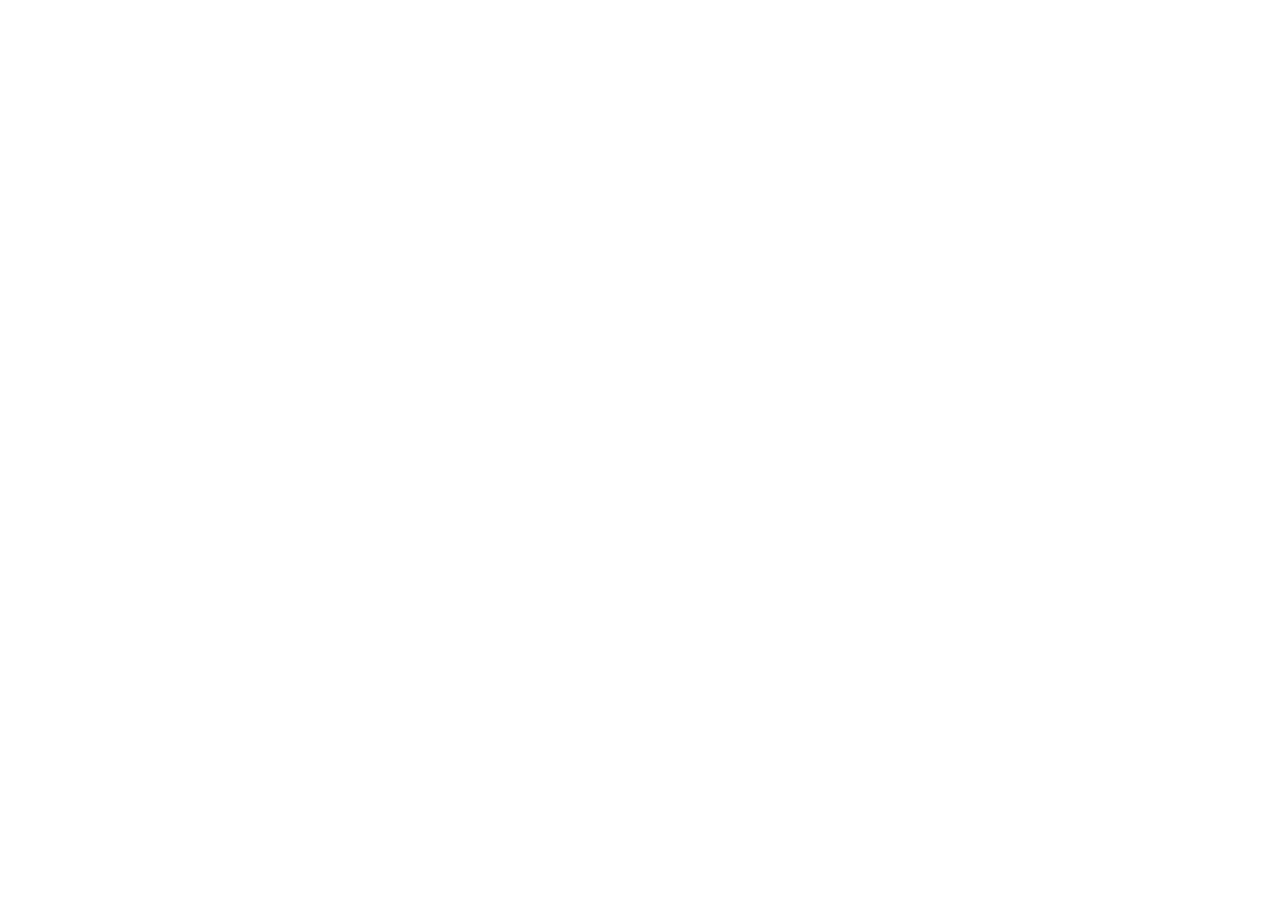
==== love/love.html @ becfefc3 "." ====
<!DOCTYPE html>
<html lang="en">
<head>
    <meta charset="UTF-8">
    
    <title>Document</title>
</head>
<body>
    <link rel="manifest" href="/love/manifest.json">
<meta name="theme-color" content="#ff6b81">
</body>
</html>
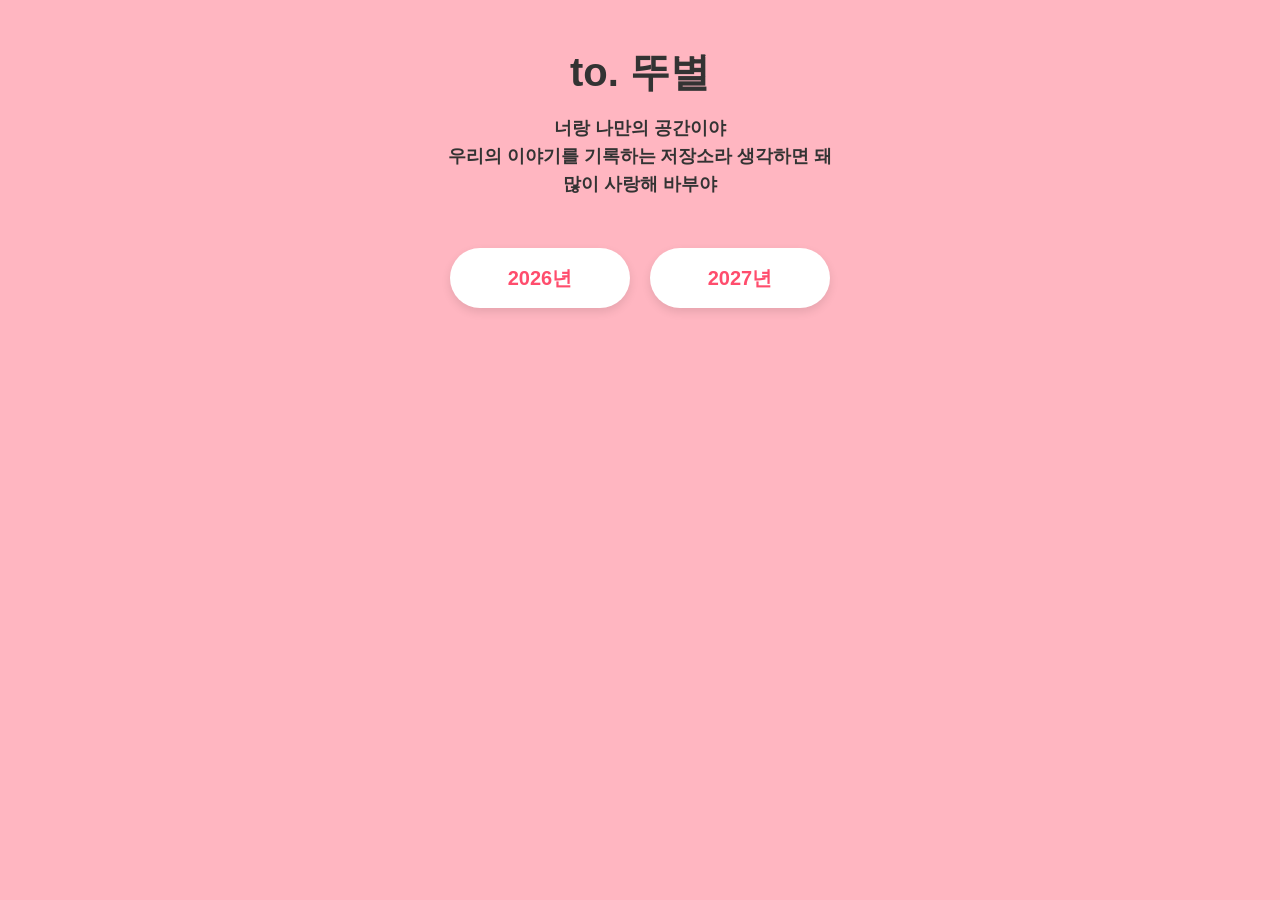
==== commit 4cc3265b: "love 기록 추가" ====
--- a/love/love.html
+++ b/love/love.html
@@ -1,12 +1,45 @@
 <!DOCTYPE html>
 <html lang="en">
+
 <head>
     <meta charset="UTF-8">
-    
-    <title>Document</title>
+
+    <title>to.뚜별</title>
+    <link rel="stylesheet" href="../css/love.css">
 </head>
+
 <body>
-    <link rel="manifest" href="/love/manifest.json">
-<meta name="theme-color" content="#ff6b81">
+    <div class="love-h1">
+        <h1>to. 뚜별</h1>
+        <p>너랑 나만의 공간이야<br>
+            우리의 이야기를 기록하는 저장소라 생각하면 돼<br>
+            많이 사랑해 바부야</p>
+    </div>
+    <div class="love-y">
+        <ul>
+            <li>
+                <div class="y2026" id="y2026">2026년</div>
+            </li>
+            <li>
+                <div class="y2027" id="y2027">2027년</div>
+            </li>
+        </ul>
+    </div>
+    <div class="live-m"></div>
+
+    <div id="love-modal" class="modal">
+        <div class="modal-content">
+            <span class="close-btn">&times;</span>
+            <div class="modal-body">
+                <div class="modal-left">
+                    <h2 id="modal-date"></h2>
+                    <div id="modal-text"></div>
+                </div>
+                <div class="modal-right" id="modal-photos"></div>
+            </div>
+        </div>
+    </div>
 </body>
+<script src="../js/love.js"></script>
+
 </html>
--- a/css/love.css
+++ b/css/love.css
@@ -0,0 +1,240 @@
+@charset "UTF-8";
+
+/* 기본 초기화 */
+* {
+    margin: 0;
+    padding: 0;
+    box-sizing: border-box;
+}
+
+a{ text-decoration: none; color: #333;}
+li{ list-style-type: none;}
+
+body {
+    font-family: "Pretendard", "Apple SD Gothic Neo", "굴림", Sans-serif; /* 폰트 가독성 상향 */
+    line-height: 1.6;
+    background-color: #FFB6C1;
+    color: #333;
+}
+
+/* 제목 영역 */
+.love-h1 {
+    width: 100%; 
+    height: auto; /* 높이 고정보다는 내용에 맞게 */
+    padding: 40px 20px;
+    text-align: center;
+}
+
+.love-h1 h1 {
+    font-size: 2.5rem;
+    margin-bottom: 10px;
+    border: none;
+}
+
+.love-h1 p {
+    font-size: 1.1rem;
+    font-weight: bold;
+}
+
+/* 년도 선택 버튼 */
+.love-y {
+    width: 100%;
+    margin-bottom: 30px;
+}
+
+.love-y ul {
+    display: flex;
+    justify-content: center; /* 버튼 가운데 정렬 */
+}
+
+.y2026, .y2027 {
+    width: 180px; height: 60px; /* 높이 살짝 조정 */
+    text-align: center;
+    line-height: 60px;
+    background-color: #fff; /* 핑크 배경에 aqua보다는 흰색이 감성적이에요 */
+    color: #ff4d6d;
+    font-weight: bold;
+    font-size: 20px;
+    border: none;
+    margin: 10px;
+    border-radius: 30px; /* 둥글게 */
+    box-shadow: 0 4px 10px rgba(0,0,0,0.1);
+    cursor: pointer;
+    transition: 0.3s;
+}
+
+.y2026:hover, .y2027:hover {
+    background-color: #ff4d6d;
+    color: white;
+}
+
+/* 기록 영역 초기 상태 */
+.live-m {
+    display: none; /* JS에서 클릭 시 나타남 */
+    max-width: 1200px;
+    margin: 0 auto;
+}
+
+/* 월 섹션 */
+.month-section {
+    margin-bottom: 50px;
+    padding: 0 20px;
+}
+
+.month-title {
+    font-size: 1.5rem;
+    font-weight: bold;
+    color: #ff4d6d;
+    margin-bottom: 20px;
+    border-left: 5px solid #ff4d6d; /* 포인트 강조 */
+    padding-left: 15px;
+}
+
+/* 가로 스크롤 래퍼 */
+.day-wrapper {
+    display: flex;           
+    overflow-x: auto;        
+    gap: 20px;            
+    padding-bottom: 20px;    
+    scroll-snap-type: x mandatory; 
+    scrollbar-width: none; /* Firefox */
+}
+
+.day-wrapper::-webkit-scrollbar {
+    display: none; /* Chrome, Safari */
+}
+
+/* [핵심] 데이 카드 */
+.day-card {
+    flex: 0 0 250px; /* 카드 너비 */
+    height: 350px; /* 카드 높이 */
+    background: #000; /* 사진 불투명도를 위한 검정 배경 */
+    border-radius: 20px;
+    box-shadow: 0 8px 20px rgba(0,0,0,0.15);
+    position: relative;
+    overflow: hidden;
+    cursor: pointer;
+    transition: transform 0.3s;
+}
+
+.day-card:hover {
+    transform: translateY(-10px);
+}
+
+/* 사진 프레임 및 이미지 */
+.photo-frame {
+    width: 100%;
+    height: 100%;
+    position: relative;
+}
+
+.photo-frame img {
+    width: 100%;
+    height: 100%;
+    object-fit: cover;
+    opacity: 0.5; /* 기본 불투명도 */
+    filter: blur(1.5px); /* 기본 블러 */
+    transition: all 0.5s ease;
+}
+
+.day-card:hover .photo-frame img {
+    opacity: 1; /* 호버 시 선명하게 */
+    filter: blur(0px);
+    transform: scale(1.1); /* 살짝 확대 */
+}
+
+/* [핵심] 사진 위 중앙 글씨 */
+.photo-text { 
+    position: absolute; 
+    top: 50%; 
+    left: 50%; 
+    transform: translate(-50%, -50%); 
+    width: 90%;
+    text-align: center; 
+    color: white; 
+    z-index: 2;
+    pointer-events: none; /* 카드 클릭 이벤트를 방해하지 않음 */
+}
+
+.card-date-title { 
+    display: block; 
+    font-weight: bold; 
+    font-size: 1.4rem; 
+    margin-bottom: 10px;
+    text-shadow: 2px 2px 10px rgba(0,0,0,0.7); /* 글씨 그림자로 가독성 확보 */
+}
+
+.photo-text p { 
+    font-size: 1rem; 
+    opacity: 0.9;
+    text-shadow: 1px 1px 5px rgba(0,0,0,0.7);
+    word-break: keep-all; /* 단어 단위 줄바꿈 */
+}
+
+/* 모달(팝업) 스타일 */
+.modal {
+    display: none; 
+    position: fixed; 
+    z-index: 2000;
+    left: 0; top: 0; width: 100%; height: 100%;
+    background-color: rgba(0,0,0,0.85); /* 좀 더 어둡게 */
+}
+
+.modal-content {
+    background-color: #fff; 
+    margin: 5vh auto;
+    width: 90%; 
+    max-width: 1000px; 
+    height: 80vh;
+    border-radius: 25px; 
+    overflow: hidden; 
+    position: relative;
+    animation: fadeIn 0.3s;
+}
+
+@keyframes fadeIn {
+    from { opacity: 0; transform: translateY(20px); }
+    to { opacity: 1; transform: translateY(0); }
+}
+
+.modal-body { display: flex; height: 100%; }
+
+.modal-left {
+    flex: 1.2; /* 텍스트 영역을 조금 더 넓게 */
+    padding: 50px;
+    border-right: 1px solid #eee;
+    overflow-y: auto;
+}
+
+.modal-left h2 {
+    font-size: 2rem;
+    color: #ff4d6d;
+    margin-bottom: 20px;
+}
+
+.modal-right {
+    flex: 1; 
+    padding: 25px;
+    display: flex; 
+    flex-direction: column; 
+    gap: 20px;
+    overflow-y: auto;
+    background: #fdf2f4;
+}
+
+.modal-right img {
+    width: 100%; 
+    border-radius: 15px;
+    box-shadow: 0 5px 15px rgba(0,0,0,0.1);
+}
+
+.close-btn {
+    position: absolute; 
+    top: 25px; right: 30px;
+    font-size: 40px; 
+    cursor: pointer; 
+    z-index: 10;
+    color: #999;
+}
+
+.close-btn:hover { color: #ff4d6d; }
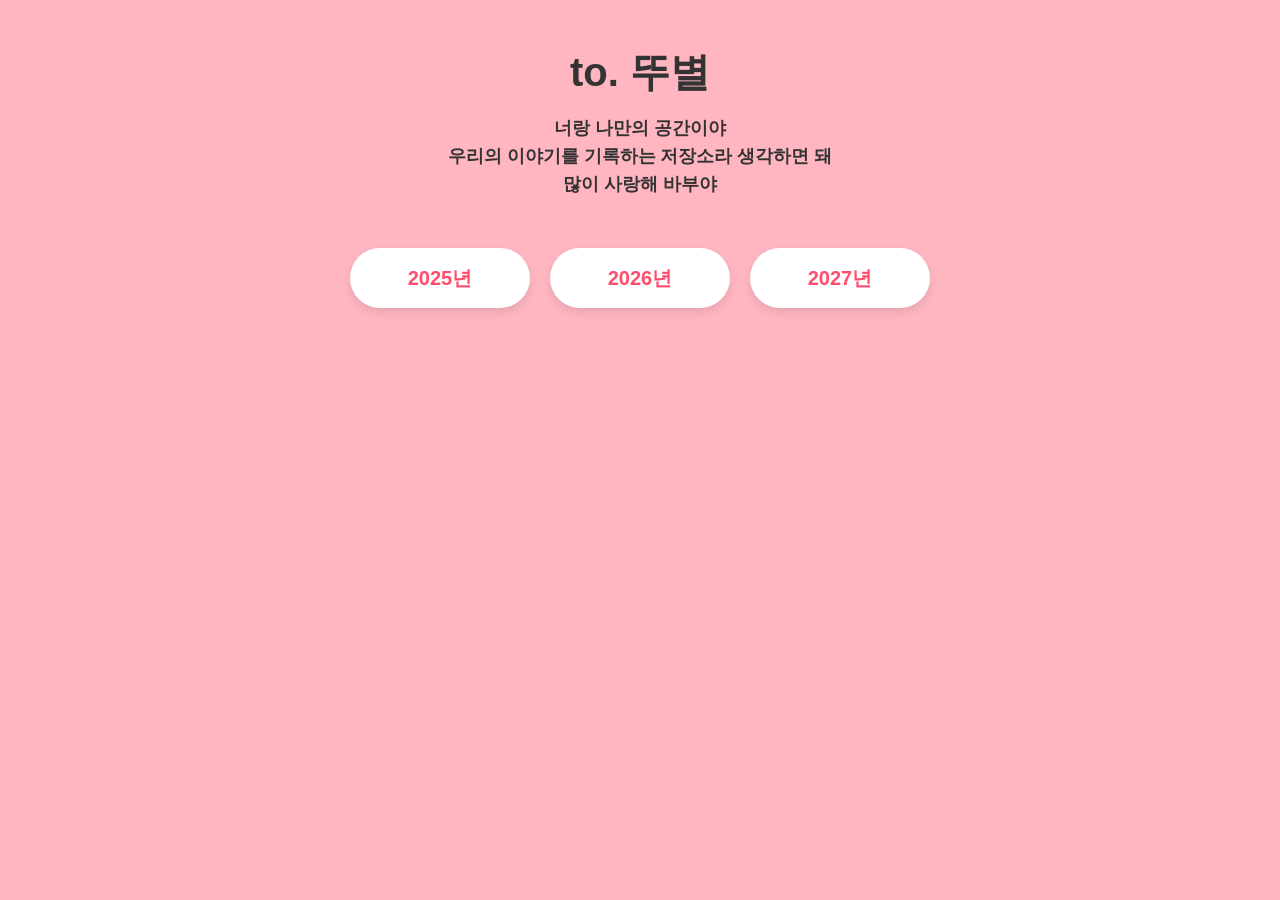
==== commit d691d891: "수정" ====
--- a/love/love.html
+++ b/love/love.html
@@ -17,6 +17,9 @@
     </div>
     <div class="love-y">
         <ul>
+            <li>
+                <div class="y2025" id="y2025">2025년</div>
+            </li>
             <li>
                 <div class="y2026" id="y2026">2026년</div>
             </li>
--- a/css/love.css
+++ b/css/love.css
@@ -47,7 +47,7 @@
     justify-content: center; /* 버튼 가운데 정렬 */
 }
 
-.y2026, .y2027 {
+.y2025, .y2026, .y2027 {
     width: 180px; height: 60px; /* 높이 살짝 조정 */
     text-align: center;
     line-height: 60px;
@@ -63,7 +63,7 @@
     transition: 0.3s;
 }
 
-.y2026:hover, .y2027:hover {
+.y2025:hover, .y2026:hover, .y2027:hover {
     background-color: #ff4d6d;
     color: white;
 }
